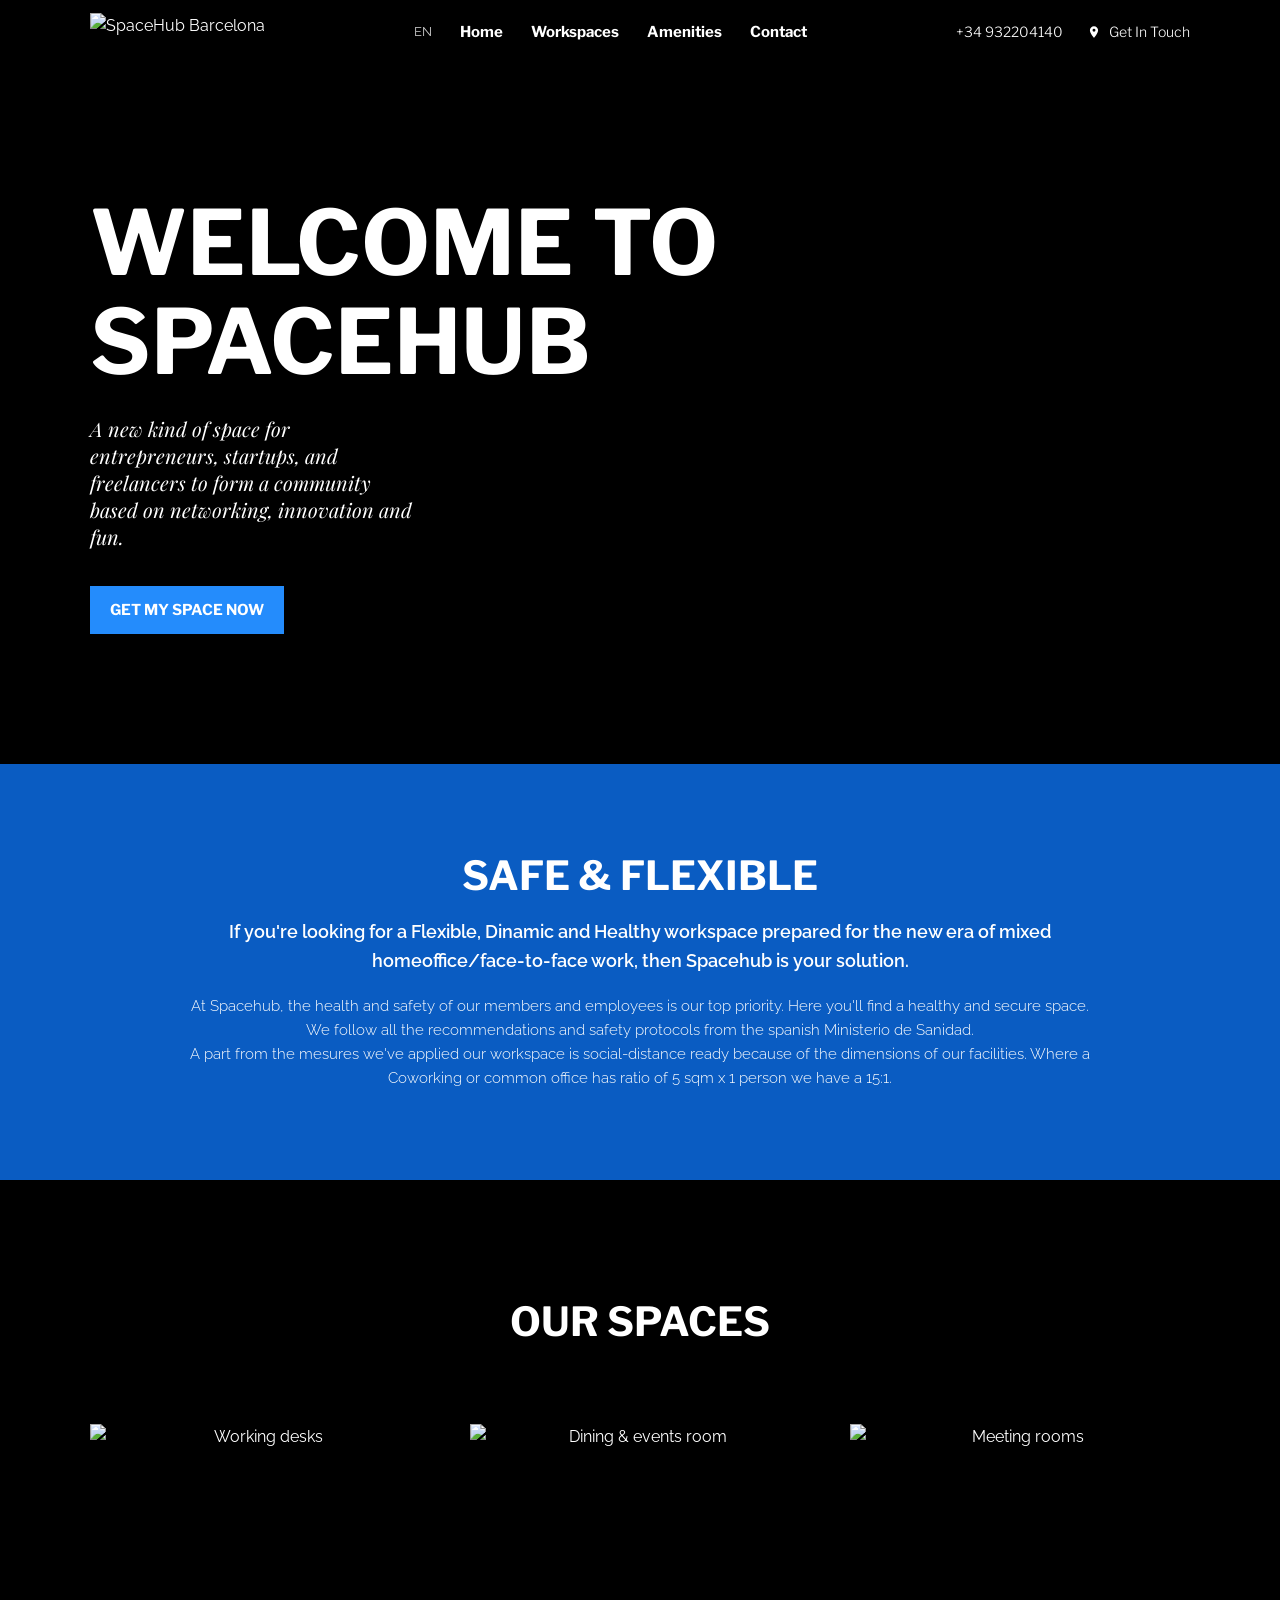
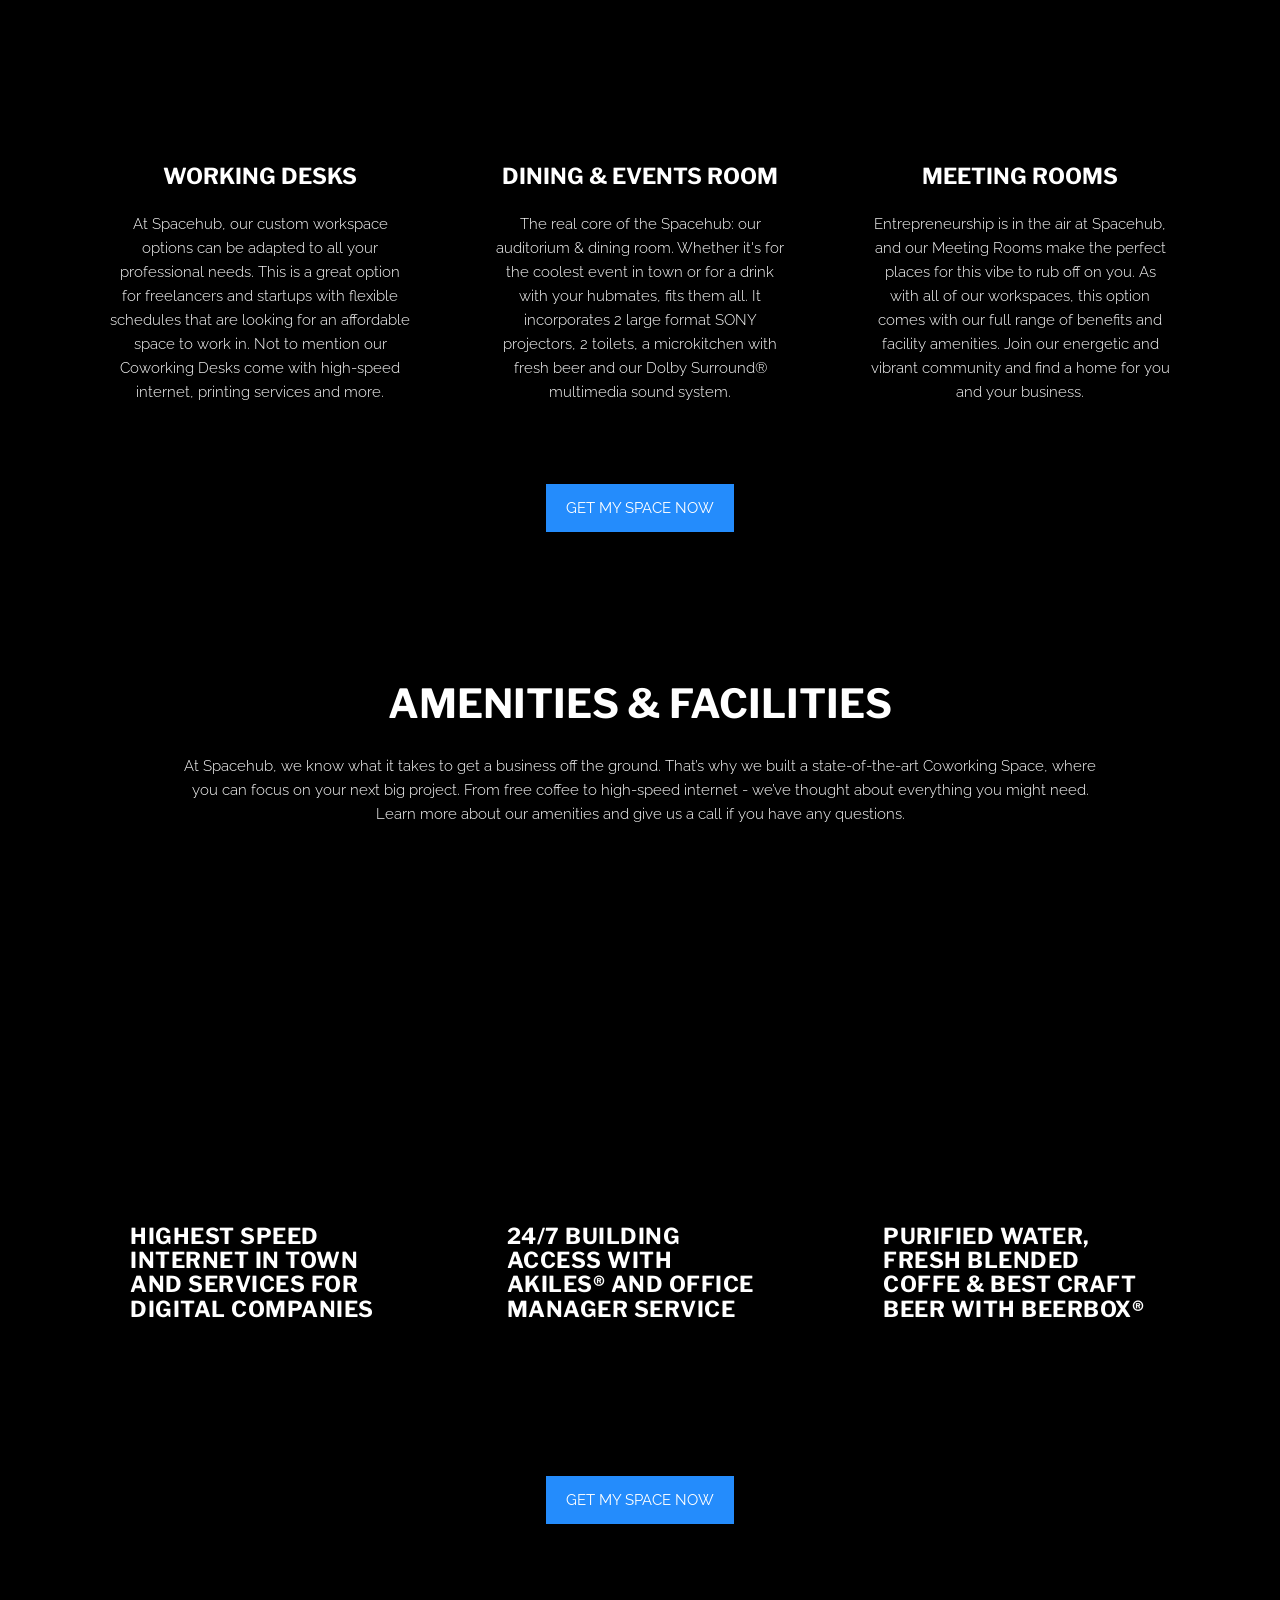
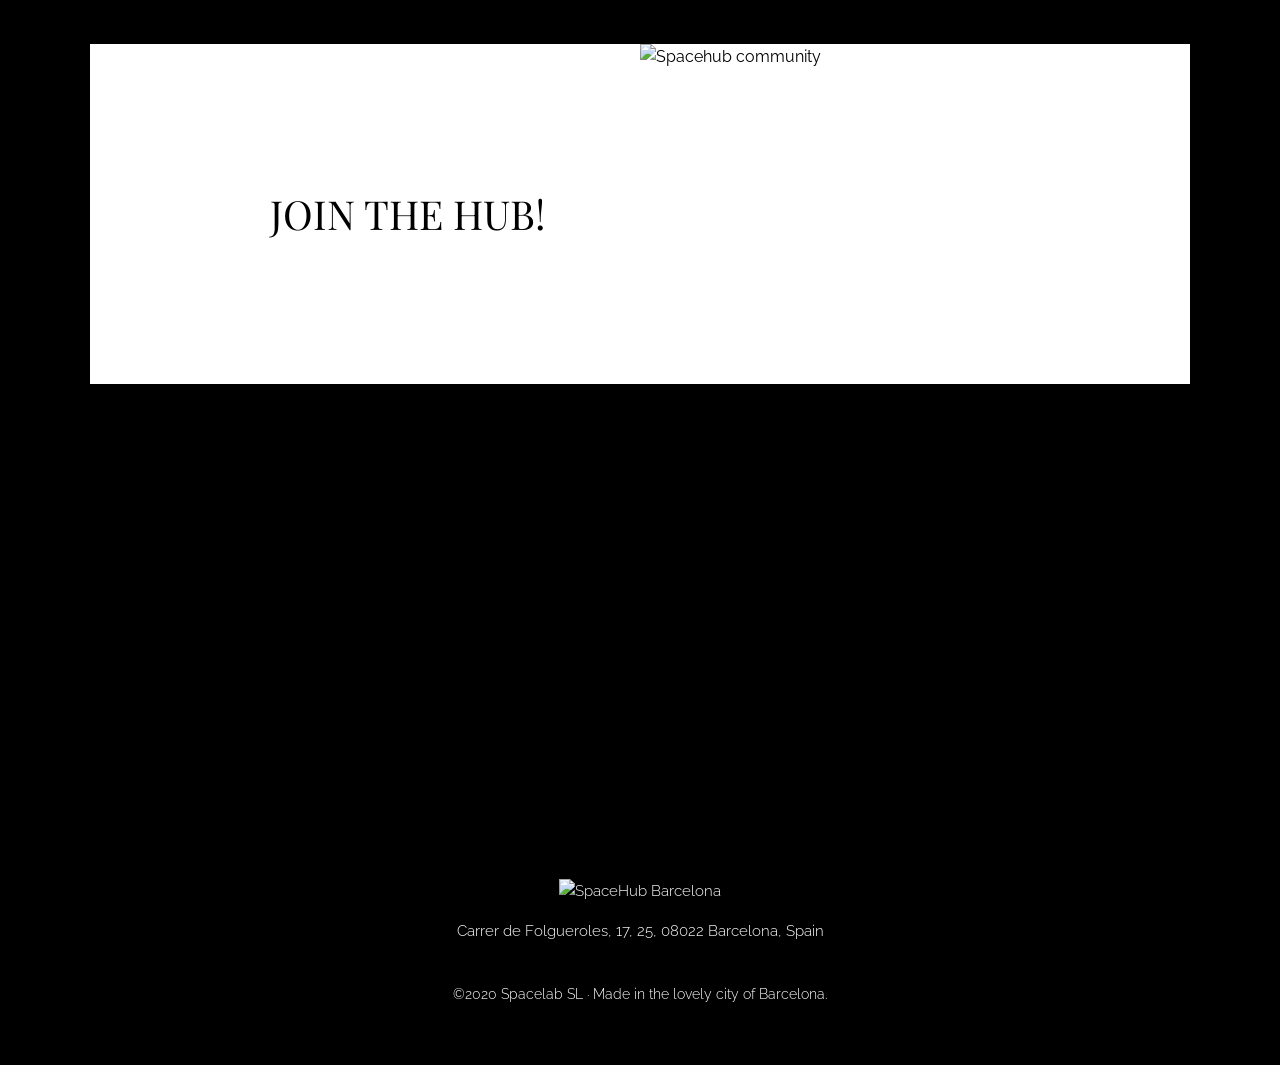
==== index.html @ 6ea94ef1 "Réplica estática de la web de Spacehub Barcelona Co-Authored-By: Claude Opus 5.5 <noreply@anthropic." ====
<!DOCTYPE html>
<html lang="en">
<head>
<meta charset="utf-8">
<meta name="viewport" content="width=device-width, initial-scale=1">
<title>Coworking | Spacehub Barcelona | Sarria - Sant Gervasi</title>
<meta name="description" content="A new kind of space for entrepreneurs, startups, and freelancers to form a community based on networking, innovation and fun.">
<link rel="preconnect" href="https://fonts.googleapis.com">
<link rel="preconnect" href="https://fonts.gstatic.com" crossorigin>
<link href="https://fonts.googleapis.com/css2?family=Libre+Franklin:wght@300;400;700&family=Raleway:wght@300;400;600&family=Playfair+Display&display=swap" rel="stylesheet">
<style>
  :root{--blue:#248cfc;--deep:#0a5cc2;--black:#000;--white:#fff}
  *{box-sizing:border-box;margin:0;padding:0}
  html{scroll-behavior:smooth}
  body{font-family:'Raleway',sans-serif;color:var(--white);background:var(--black);line-height:1.6}
  a{color:inherit;text-decoration:none}
  .wrap{max-width:1180px;margin:0 auto;padding:0 40px}
  h1,h2,h3{font-family:'Libre Franklin',sans-serif;font-weight:700;text-transform:uppercase;line-height:1.1}

  /* Header */
  header{position:sticky;top:0;z-index:50;background:#000;height:64px}
  header .wrap{display:flex;align-items:center;justify-content:space-between;height:100%}
  .logo img{height:38px;display:block}
  nav{display:flex;align-items:center;gap:28px;font-family:'Libre Franklin',sans-serif;font-size:15px;font-weight:700}
  nav a:hover{color:var(--blue)}
  .lang{font-family:'Raleway';font-weight:400;font-size:13px;opacity:.8}
  .contact-top{display:flex;align-items:center;gap:24px;font-family:'Libre Franklin',sans-serif;font-weight:300;font-size:14px}
  .contact-top svg{width:14px;height:14px;fill:#fff}
  .menu-btn{display:none;background:none;border:0;color:#fff;font-size:26px;cursor:pointer}

  /* Hero */
  .hero{position:relative;min-height:700px;display:flex;align-items:center;
    background:url('https://static.wixstatic.com/media/5e66d6_9e5f1ca8f7f94405ae538fa05c7bca74~mv2.jpg/v1/fill/w_2000,h_1290,al_c,q_85/hero.jpg') center/cover no-repeat}
  .hero::before{content:"";position:absolute;inset:0;background:rgba(0,0,0,.15)}
  .hero .wrap{position:relative;width:100%}
  .hero h1{font-size:clamp(48px,7vw,90px);max-width:700px;margin-bottom:24px}
  .hero p{font-family:'Playfair Display',serif;font-style:italic;font-size:20px;max-width:330px;line-height:1.35;margin-bottom:36px}
  .btn{display:inline-block;background:var(--blue);color:#fff;font-family:'Raleway',sans-serif;font-size:15px;
    text-transform:uppercase;padding:12px 20px;transition:background .2s}
  .btn:hover{background:#0f6fd8}
  .hero .btn{font-family:'Libre Franklin',sans-serif;font-weight:700}

  /* Safe & flexible */
  .safe{background:var(--deep);padding:90px 0;text-align:center}
  .safe h2{font-size:40px;margin-bottom:20px}
  .safe .lead{font-weight:600;font-size:18px;max-width:840px;margin:0 auto 18px}
  .safe p{font-weight:300;font-size:15px;max-width:920px;margin:0 auto}

  /* Spaces */
  .spaces{padding:120px 0 80px;text-align:center}
  section h2.title{font-size:40px;margin-bottom:80px}
  .grid3{display:grid;grid-template-columns:repeat(3,1fr);gap:40px}
  .card img{width:100%;height:300px;object-fit:cover;display:block;margin-bottom:40px}
  .card h3{font-size:22px;margin-bottom:24px}
  .card p{font-weight:300;font-size:15px;max-width:300px;margin:0 auto}
  .center{text-align:center;margin-top:80px}

  /* Amenities */
  .amenities{padding:70px 0 80px;text-align:center}
  .amenities h2{font-size:40px;margin-bottom:28px}
  .amenities .intro{font-weight:300;font-size:15px;max-width:920px;margin:0 auto 70px}
  .tiles{display:grid;grid-template-columns:repeat(3,1fr);gap:30px}
  .tile{position:relative;height:500px;background-size:cover;background-position:center;display:flex;align-items:flex-end;padding:0 40px 75px;text-align:left}
  .tile::before{content:"";position:absolute;inset:0;background:rgba(0,0,0,.25)}
  .tile h3{position:relative;font-size:22px;letter-spacing:.5px}

  /* Join */
  .join{padding:40px 0 40px}
  .join-box{display:grid;grid-template-columns:1fr 1fr;background:#fff;color:#000}
  .join-box .txt{display:flex;align-items:center;padding:60px 60px 60px 180px}
  .join-box h2{font-family:'Playfair Display',serif;font-weight:400;font-size:40px}
  .join-box img{width:100%;height:340px;object-fit:cover;display:block}
  .map{height:425px;border:0;width:100%;display:block}

  /* Footer */
  footer{padding:30px 0 60px;text-align:center;font-weight:300;font-size:15px}
  footer img{height:53px;margin-bottom:16px}
  footer .copy{margin-top:40px;font-size:14px}

  @media (max-width:900px){
    .wrap{padding:0 20px}
    nav,.contact-top{display:none}
    .menu-btn{display:block}
    header.open nav{display:flex;flex-direction:column;position:absolute;top:64px;left:0;right:0;background:#000;padding:24px;gap:18px}
    .grid3,.tiles{grid-template-columns:1fr}
    .tile{height:380px}
    .join-box{grid-template-columns:1fr}
    .join-box .txt{padding:50px 30px}
    .hero{min-height:560px}
  }
</style>
</head>
<body>

<header id="top">
  <div class="wrap">
    <a href="#top" class="logo"><img src="https://static.wixstatic.com/media/5e66d6_f48f99903a384c449490dd30f2d2d5b4~mv2.png" alt="SpaceHub Barcelona"></a>
    <nav>
      <span class="lang">EN</span>
      <a href="#top">Home</a>
      <a href="#workspaces">Workspaces</a>
      <a href="#amenities">Amenities</a>
      <a href="#contact">Contact</a>
    </nav>
    <div class="contact-top">
      <a href="tel:+34932204140">+34 932204140</a>
      <a href="#contact" style="display:flex;align-items:center;gap:8px">
        <svg viewBox="0 0 24 24"><path d="M12 2C8.1 2 5 5.1 5 9c0 5.2 7 13 7 13s7-7.8 7-13c0-3.9-3.1-7-7-7zm0 9.5A2.5 2.5 0 1 1 12 6.5a2.5 2.5 0 0 1 0 5z"/></svg>
        Get In Touch</a>
    </div>
    <button class="menu-btn" aria-label="Menu" onclick="this.closest('header').classList.toggle('open')">☰</button>
  </div>
</header>

<section class="hero">
  <div class="wrap">
    <h1>Welcome to Spacehub</h1>
    <p>A new kind of space for entrepreneurs, startups, and freelancers to form a community based on networking, innovation and fun.</p>
    <a href="#contact" class="btn">Get my space now</a>
  </div>
</section>

<section class="safe">
  <div class="wrap">
    <h2>Safe &amp; Flexible</h2>
    <p class="lead">If you're looking for a Flexible, Dinamic and Healthy workspace prepared for the new era of mixed homeoffice/face-to-face work, then Spacehub is your solution.</p>
    <p>At Spacehub, the health and safety of our members and employees is our top priority. Here you'll find a healthy and secure space. We follow all the recommendations and safety protocols from the spanish Ministerio de Sanidad.<br>
    A part from the mesures we've applied our workspace is social-distance ready because of the dimensions of our facilities. Where a Coworking or common office has ratio of 5 sqm x 1 person we have a 15:1.</p>
  </div>
</section>

<section class="spaces" id="workspaces">
  <div class="wrap">
    <h2 class="title">Our Spaces</h2>
    <div class="grid3">
      <div class="card">
        <img src="https://static.wixstatic.com/media/5e66d6_10d742c07e3d455593975238a9d6af29~mv2_d_3000_1968_s_2.jpg/v1/fill/w_800,h_600,al_c,q_85/desks.jpg" alt="Working desks">
        <h3>Working Desks</h3>
        <p>At Spacehub, our custom workspace options can be adapted to all your professional needs. This is a great option for freelancers and startups with flexible schedules that are looking for an affordable space to work in. Not to mention our Coworking Desks come with high-speed internet, printing services and more.</p>
      </div>
      <div class="card">
        <img src="https://static.wixstatic.com/media/5e66d6_80dcfcafa7e34996b57dbda3830e3afb~mv2_d_2807_1790_s_2.jpg/v1/fill/w_800,h_600,al_c,q_85/dining.jpg" alt="Dining & events room">
        <h3>Dining &amp; Events Room</h3>
        <p>The real core of the Spacehub: our auditorium &amp; dining room. Whether it's for the coolest event in town or for a drink with your hubmates, fits them all. It incorporates 2 large format SONY projectors, 2 toilets, a microkitchen with fresh beer and our Dolby Surround® multimedia sound system.</p>
      </div>
      <div class="card">
        <img src="https://static.wixstatic.com/media/5e66d6_b526439ab24842328531c8693cdf7436~mv2_d_3000_1929_s_2.jpg/v1/fill/w_800,h_600,al_c,q_85/meeting.jpg" alt="Meeting rooms">
        <h3>Meeting Rooms</h3>
        <p>Entrepreneurship is in the air at Spacehub, and our Meeting Rooms make the perfect places for this vibe to rub off on you. As with all of our workspaces, this option comes with our full range of benefits and facility amenities. Join our energetic and vibrant community and find a home for you and your business.</p>
      </div>
    </div>
    <div class="center"><a href="#contact" class="btn">Get my space now</a></div>
  </div>
</section>

<section class="amenities" id="amenities">
  <div class="wrap">
    <h2>Amenities &amp; Facilities</h2>
    <p class="intro">At Spacehub, we know what it takes to get a business off the ground. That’s why we built a state-of-the-art Coworking Space, where you can focus on your next big project. From free coffee to high-speed internet - we’ve thought about everything you might need. Learn more about our amenities and give us a call if you have any questions.</p>
    <div class="tiles">
      <div class="tile" style="background-image:url('https://static.wixstatic.com/media/nsplsh_6e70785857675133335a51~mv2_d_4076_2712_s_4_2.jpg/v1/fill/w_800,h_1000,al_c,q_85/internet.jpg')"><h3>Highest speed internet in town and services for digital companies</h3></div>
      <div class="tile" style="background-image:url('https://static.wixstatic.com/media/5e66d6_186779c611b74ef4b12f871b95a239d5~mv2_d_2873_1860_s_2.jpg/v1/fill/w_800,h_1000,al_c,q_85/access.jpg')"><h3>24/7 building access with Akiles® and office manager service</h3></div>
      <div class="tile" style="background-image:url('https://static.wixstatic.com/media/5e66d6_6db674d5a74041ac9592a3da9109857d~mv2_d_1672_1928_s_2.jpg/v1/fill/w_800,h_1000,al_c,q_85/beer.jpg')"><h3>Purified water, fresh blended coffe &amp; best craft beer with Beerbox®</h3></div>
    </div>
    <div class="center"><a href="#contact" class="btn">Get my space now</a></div>
  </div>
</section>

<section class="join" id="contact">
  <div class="wrap">
    <div class="join-box">
      <div class="txt"><h2>JOIN THE HUB!</h2></div>
      <img src="https://static.wixstatic.com/media/5e66d6_d220c4bca1224ef88c8fc2ddc88f1aea~mv2_d_3000_2000_s_2.jpg/v1/fill/w_1300,h_700,al_c,q_85/team.jpg" alt="Spacehub community">
    </div>
    <iframe class="map" loading="lazy" title="Spacehub location"
      src="https://maps.google.com/maps?q=Carrer%20de%20Folgueroles%2017%2C%2008022%20Barcelona&z=16&output=embed"></iframe>
  </div>
</section>

<footer>
  <div class="wrap">
    <img src="https://static.wixstatic.com/media/5e66d6_f48f99903a384c449490dd30f2d2d5b4~mv2.png" alt="SpaceHub Barcelona">
    <p>Carrer de Folgueroles, 17, 25, 08022 Barcelona, Spain</p>
    <p class="copy">©2020 Spacelab SL · Made in the lovely city of Barcelona.</p>
  </div>
</footer>

</body>
</html>
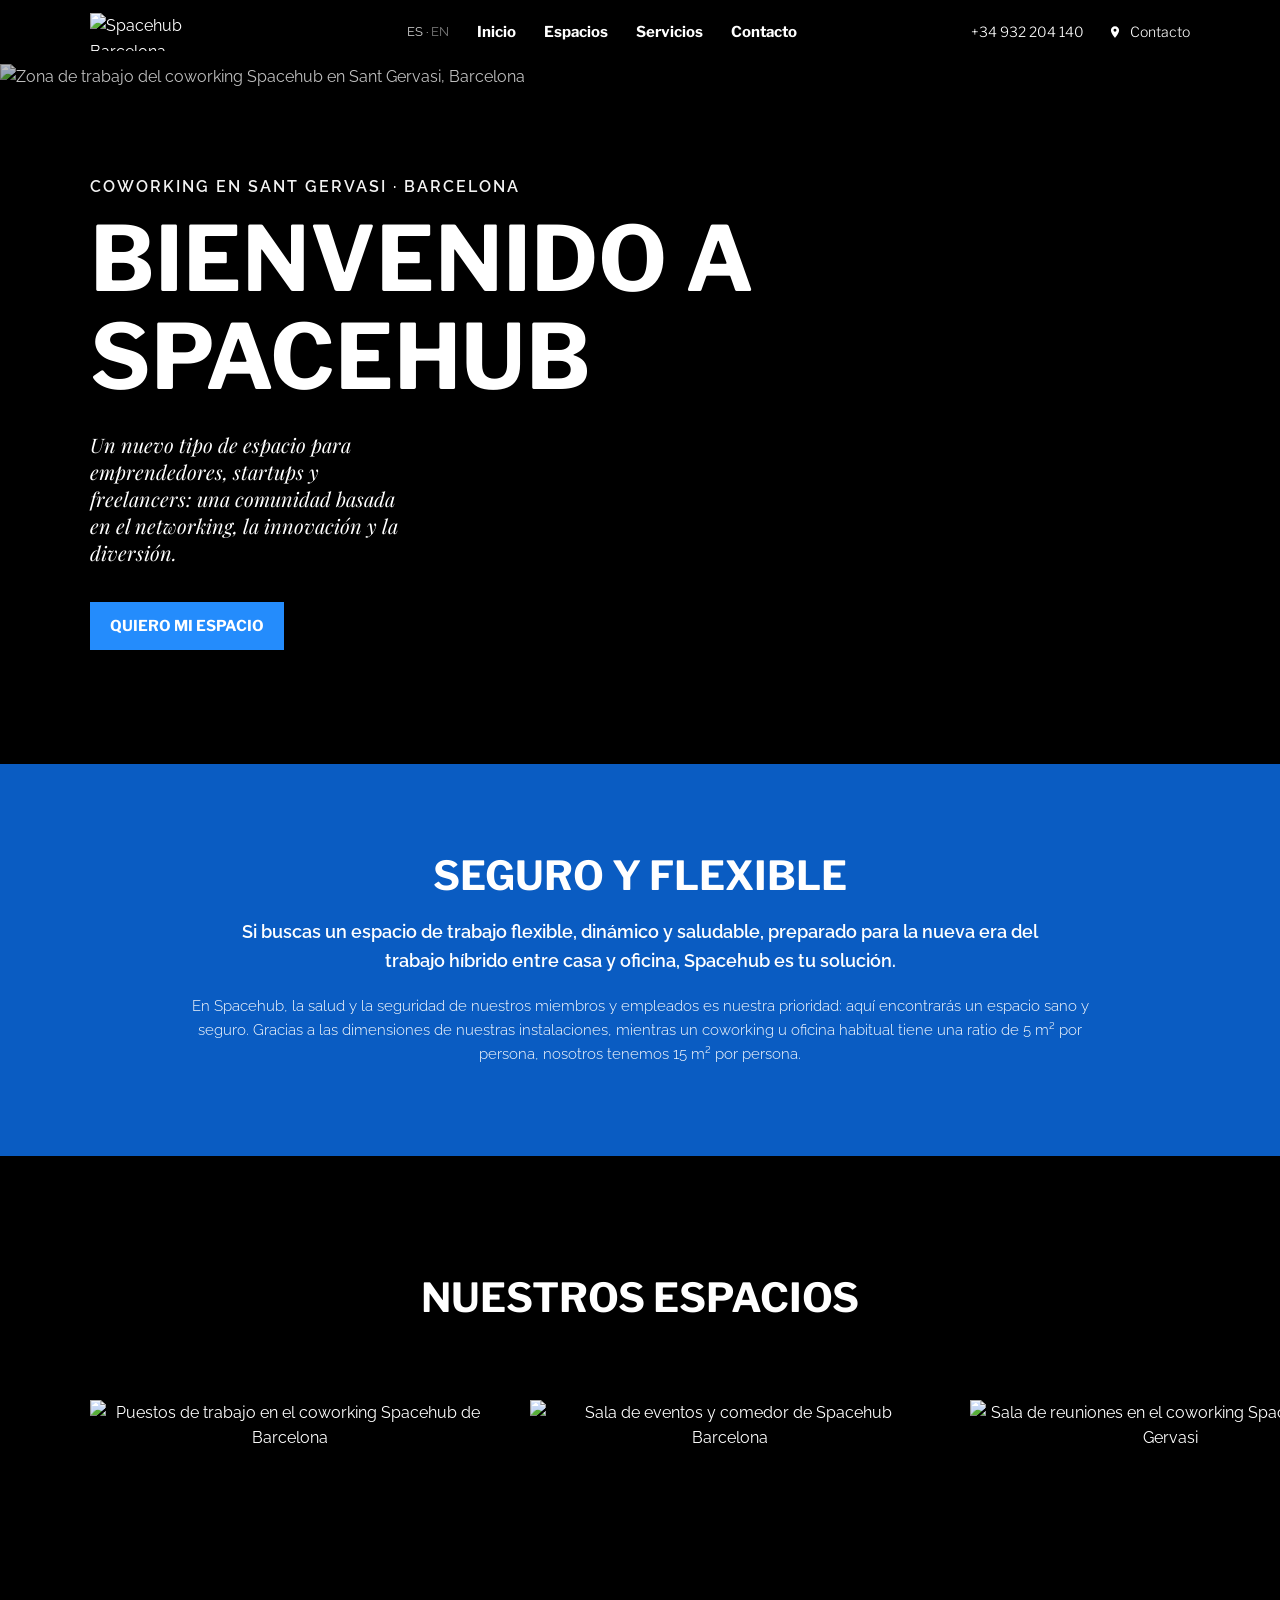
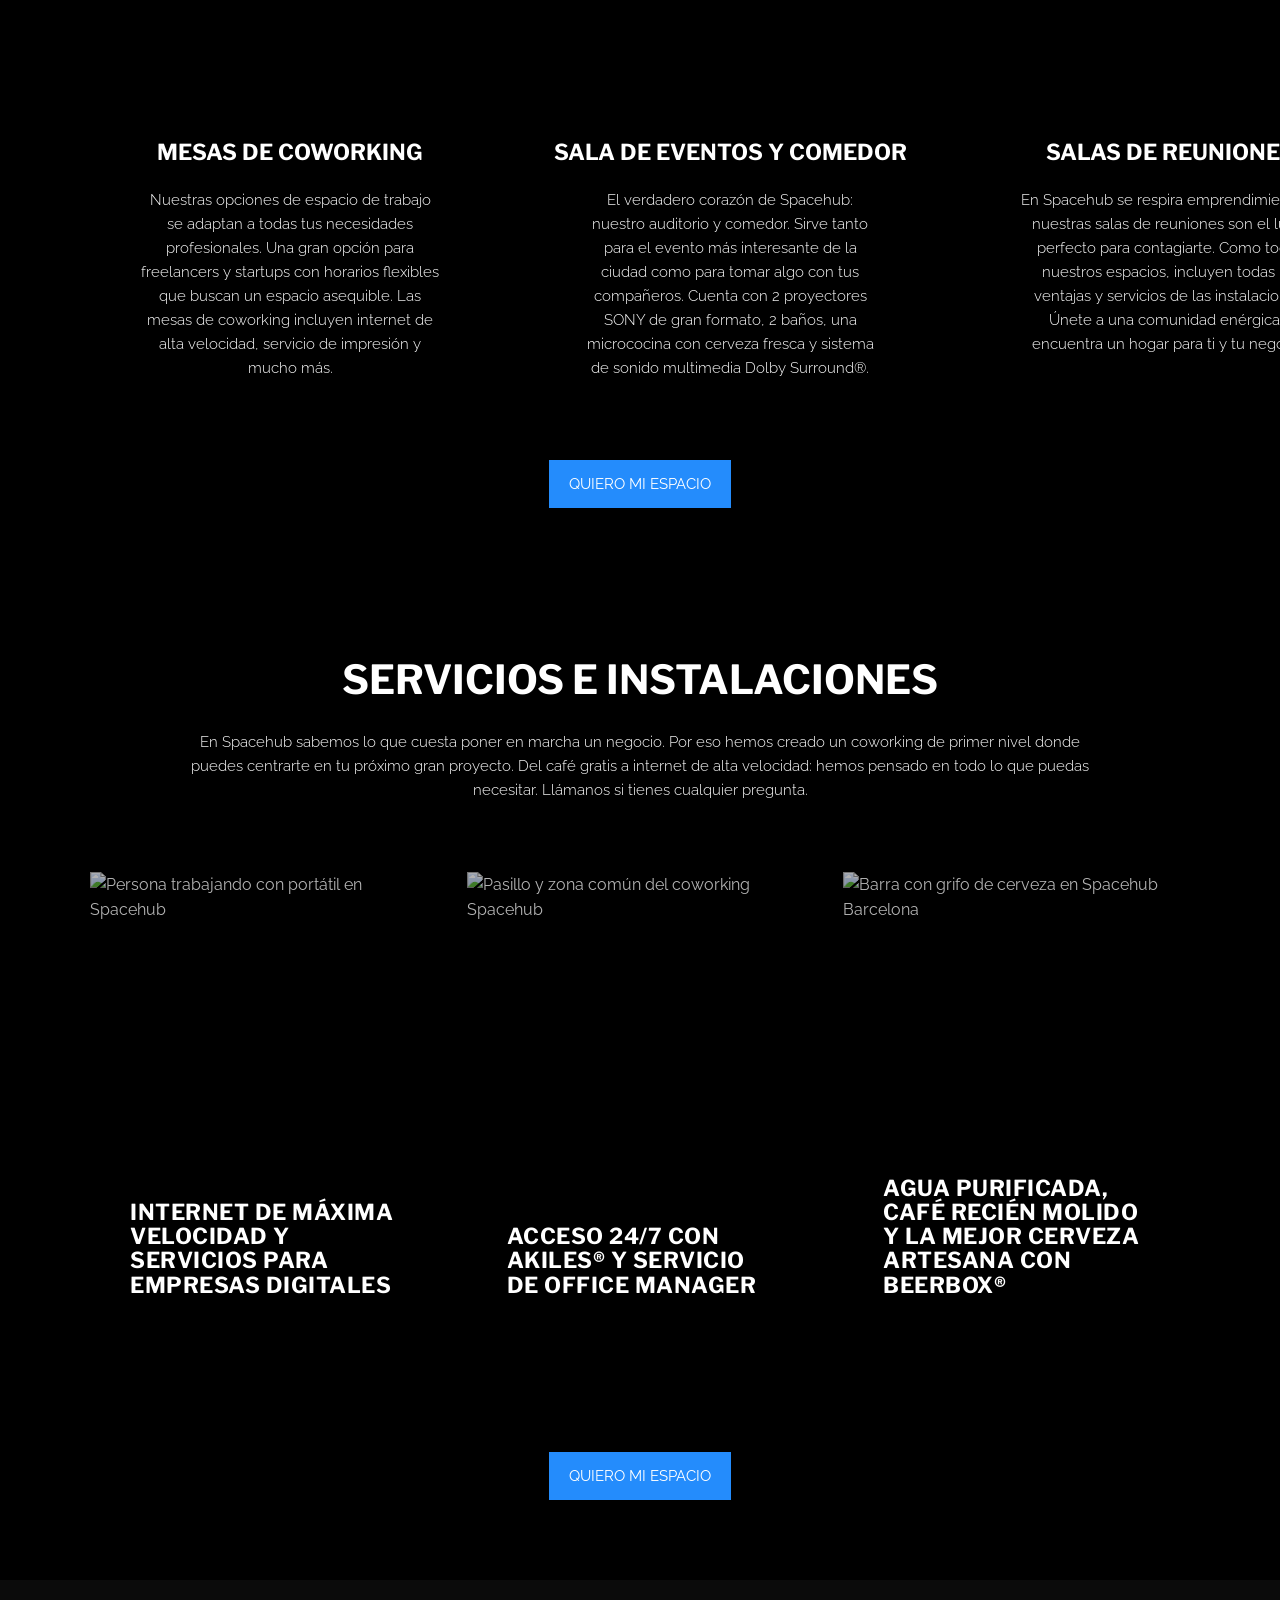
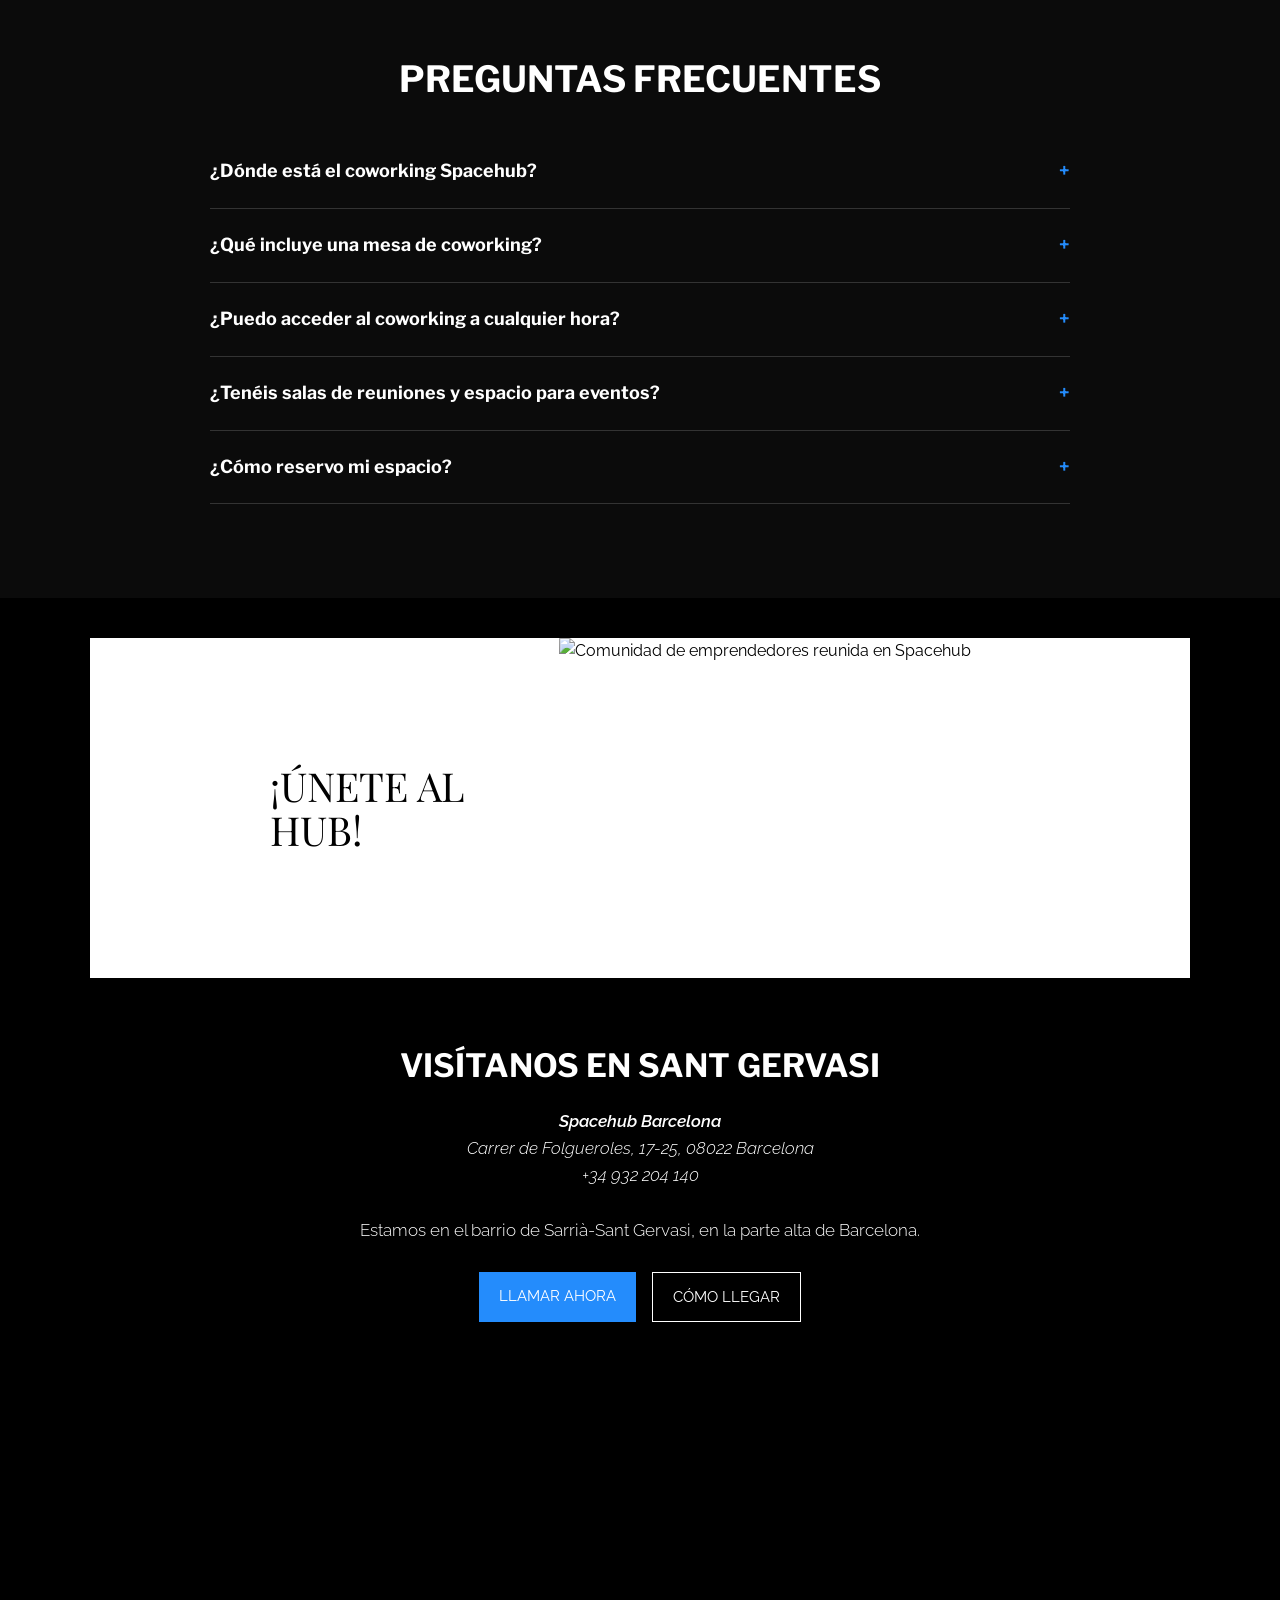
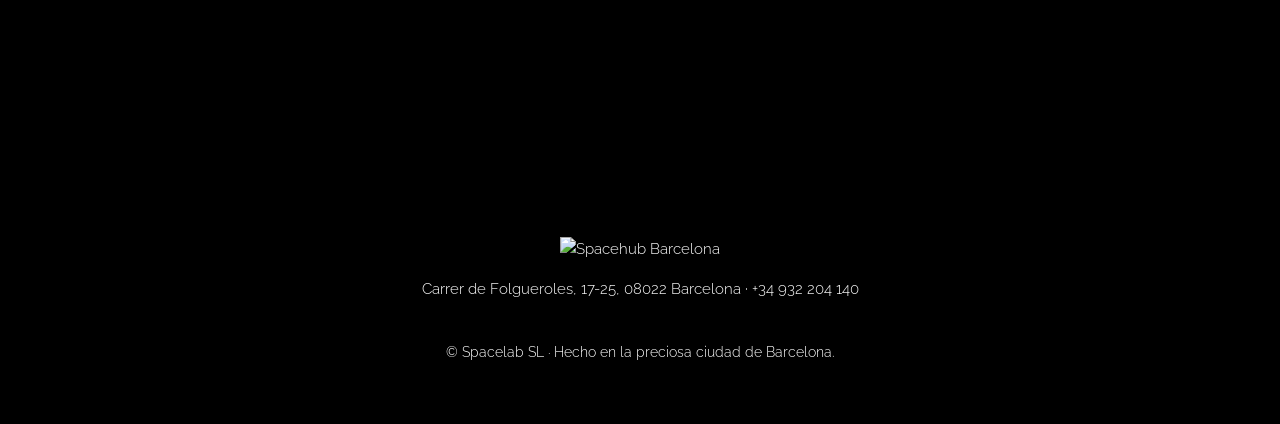
==== commit cf550d4f: "SEO: versión en español principal, inglés en /en/, datos estructurados, sitemap y robots - Títulos y" ====
--- a/index.html
+++ b/index.html
@@ -1,189 +1,164 @@
 <!DOCTYPE html>
-<html lang="en">
+<html lang="es">
 <head>
 <meta charset="utf-8">
 <meta name="viewport" content="width=device-width, initial-scale=1">
-<title>Coworking | Spacehub Barcelona | Sarria - Sant Gervasi</title>
-<meta name="description" content="A new kind of space for entrepreneurs, startups, and freelancers to form a community based on networking, innovation and fun.">
+<title>Coworking en Barcelona, Sant Gervasi | Spacehub</title>
+<meta name="description" content="Coworking en Sant Gervasi, Barcelona: mesas flexibles, salas de reuniones y sala de eventos. Acceso 24/7, internet de alta velocidad y café incluido.">
+<meta name="robots" content="index, follow, max-image-preview:large">
+<link rel="canonical" href="https://spacehub.barcelona/">
+<link rel="alternate" hreflang="es" href="https://spacehub.barcelona/">
+<link rel="alternate" hreflang="en" href="https://spacehub.barcelona/en/">
+<link rel="alternate" hreflang="x-default" href="https://spacehub.barcelona/">
+<meta name="theme-color" content="#000000">
+<meta name="geo.region" content="ES-CT">
+<meta name="geo.placename" content="Barcelona">
+<meta property="og:type" content="website">
+<meta property="og:site_name" content="Spacehub Barcelona">
+<meta property="og:locale" content="es_ES">
+<meta property="og:title" content="Spacehub — Coworking en Sant Gervasi, Barcelona">
+<meta property="og:description" content="Coworking en Sant Gervasi, Barcelona: mesas flexibles, salas de reuniones y sala de eventos. Acceso 24/7, internet de alta velocidad y café incluido.">
+<meta property="og:url" content="https://spacehub.barcelona/">
+<meta property="og:image" content="https://static.wixstatic.com/media/5e66d6_9e5f1ca8f7f94405ae538fa05c7bca74~mv2.jpg/v1/fill/w_1200,h_630,al_c,q_85/coworking-spacehub-barcelona-og.jpg">
+<meta property="og:image:width" content="1200">
+<meta property="og:image:height" content="630">
+<meta name="twitter:card" content="summary_large_image">
+<meta name="twitter:title" content="Spacehub — Coworking en Sant Gervasi, Barcelona">
+<meta name="twitter:description" content="Coworking en Sant Gervasi, Barcelona: mesas flexibles, salas de reuniones y sala de eventos. Acceso 24/7, internet de alta velocidad y café incluido.">
+<meta name="twitter:image" content="https://static.wixstatic.com/media/5e66d6_9e5f1ca8f7f94405ae538fa05c7bca74~mv2.jpg/v1/fill/w_1200,h_630,al_c,q_85/coworking-spacehub-barcelona-og.jpg">
+<link rel="icon" href="/favicon.svg" type="image/svg+xml">
+<link rel="apple-touch-icon" href="https://static.wixstatic.com/media/5e66d6_f48f99903a384c449490dd30f2d2d5b4~mv2.png">
+<link rel="preconnect" href="https://static.wixstatic.com">
+<link rel="preload" as="image" href="https://static.wixstatic.com/media/5e66d6_9e5f1ca8f7f94405ae538fa05c7bca74~mv2.jpg/v1/fill/w_1920,h_1238,al_c,q_80/coworking-spacehub-barcelona.jpg" fetchpriority="high">
 <link rel="preconnect" href="https://fonts.googleapis.com">
 <link rel="preconnect" href="https://fonts.gstatic.com" crossorigin>
-<link href="https://fonts.googleapis.com/css2?family=Libre+Franklin:wght@300;400;700&family=Raleway:wght@300;400;600&family=Playfair+Display&display=swap" rel="stylesheet">
-<style>
-  :root{--blue:#248cfc;--deep:#0a5cc2;--black:#000;--white:#fff}
-  *{box-sizing:border-box;margin:0;padding:0}
-  html{scroll-behavior:smooth}
-  body{font-family:'Raleway',sans-serif;color:var(--white);background:var(--black);line-height:1.6}
-  a{color:inherit;text-decoration:none}
-  .wrap{max-width:1180px;margin:0 auto;padding:0 40px}
-  h1,h2,h3{font-family:'Libre Franklin',sans-serif;font-weight:700;text-transform:uppercase;line-height:1.1}
-
-  /* Header */
-  header{position:sticky;top:0;z-index:50;background:#000;height:64px}
-  header .wrap{display:flex;align-items:center;justify-content:space-between;height:100%}
-  .logo img{height:38px;display:block}
-  nav{display:flex;align-items:center;gap:28px;font-family:'Libre Franklin',sans-serif;font-size:15px;font-weight:700}
-  nav a:hover{color:var(--blue)}
-  .lang{font-family:'Raleway';font-weight:400;font-size:13px;opacity:.8}
-  .contact-top{display:flex;align-items:center;gap:24px;font-family:'Libre Franklin',sans-serif;font-weight:300;font-size:14px}
-  .contact-top svg{width:14px;height:14px;fill:#fff}
-  .menu-btn{display:none;background:none;border:0;color:#fff;font-size:26px;cursor:pointer}
-
-  /* Hero */
-  .hero{position:relative;min-height:700px;display:flex;align-items:center;
-    background:url('https://static.wixstatic.com/media/5e66d6_9e5f1ca8f7f94405ae538fa05c7bca74~mv2.jpg/v1/fill/w_2000,h_1290,al_c,q_85/hero.jpg') center/cover no-repeat}
-  .hero::before{content:"";position:absolute;inset:0;background:rgba(0,0,0,.15)}
-  .hero .wrap{position:relative;width:100%}
-  .hero h1{font-size:clamp(48px,7vw,90px);max-width:700px;margin-bottom:24px}
-  .hero p{font-family:'Playfair Display',serif;font-style:italic;font-size:20px;max-width:330px;line-height:1.35;margin-bottom:36px}
-  .btn{display:inline-block;background:var(--blue);color:#fff;font-family:'Raleway',sans-serif;font-size:15px;
-    text-transform:uppercase;padding:12px 20px;transition:background .2s}
-  .btn:hover{background:#0f6fd8}
-  .hero .btn{font-family:'Libre Franklin',sans-serif;font-weight:700}
-
-  /* Safe & flexible */
-  .safe{background:var(--deep);padding:90px 0;text-align:center}
-  .safe h2{font-size:40px;margin-bottom:20px}
-  .safe .lead{font-weight:600;font-size:18px;max-width:840px;margin:0 auto 18px}
-  .safe p{font-weight:300;font-size:15px;max-width:920px;margin:0 auto}
-
-  /* Spaces */
-  .spaces{padding:120px 0 80px;text-align:center}
-  section h2.title{font-size:40px;margin-bottom:80px}
-  .grid3{display:grid;grid-template-columns:repeat(3,1fr);gap:40px}
-  .card img{width:100%;height:300px;object-fit:cover;display:block;margin-bottom:40px}
-  .card h3{font-size:22px;margin-bottom:24px}
-  .card p{font-weight:300;font-size:15px;max-width:300px;margin:0 auto}
-  .center{text-align:center;margin-top:80px}
-
-  /* Amenities */
-  .amenities{padding:70px 0 80px;text-align:center}
-  .amenities h2{font-size:40px;margin-bottom:28px}
-  .amenities .intro{font-weight:300;font-size:15px;max-width:920px;margin:0 auto 70px}
-  .tiles{display:grid;grid-template-columns:repeat(3,1fr);gap:30px}
-  .tile{position:relative;height:500px;background-size:cover;background-position:center;display:flex;align-items:flex-end;padding:0 40px 75px;text-align:left}
-  .tile::before{content:"";position:absolute;inset:0;background:rgba(0,0,0,.25)}
-  .tile h3{position:relative;font-size:22px;letter-spacing:.5px}
-
-  /* Join */
-  .join{padding:40px 0 40px}
-  .join-box{display:grid;grid-template-columns:1fr 1fr;background:#fff;color:#000}
-  .join-box .txt{display:flex;align-items:center;padding:60px 60px 60px 180px}
-  .join-box h2{font-family:'Playfair Display',serif;font-weight:400;font-size:40px}
-  .join-box img{width:100%;height:340px;object-fit:cover;display:block}
-  .map{height:425px;border:0;width:100%;display:block}
-
-  /* Footer */
-  footer{padding:30px 0 60px;text-align:center;font-weight:300;font-size:15px}
-  footer img{height:53px;margin-bottom:16px}
-  footer .copy{margin-top:40px;font-size:14px}
-
-  @media (max-width:900px){
-    .wrap{padding:0 20px}
-    nav,.contact-top{display:none}
-    .menu-btn{display:block}
-    header.open nav{display:flex;flex-direction:column;position:absolute;top:64px;left:0;right:0;background:#000;padding:24px;gap:18px}
-    .grid3,.tiles{grid-template-columns:1fr}
-    .tile{height:380px}
-    .join-box{grid-template-columns:1fr}
-    .join-box .txt{padding:50px 30px}
-    .hero{min-height:560px}
-  }
-</style>
+<link href="https://fonts.googleapis.com/css2?family=Libre+Franklin:wght@300;700&family=Raleway:wght@300;400;600&family=Playfair+Display&display=swap" rel="stylesheet">
+<link rel="stylesheet" href="styles.css">
+<script type="application/ld+json">{"@context": "https://schema.org", "@type": "LocalBusiness", "additionalType": "https://en.wikipedia.org/wiki/Coworking", "@id": "https://spacehub.barcelona/#business", "name": "Spacehub Barcelona", "alternateName": "Spacehub Coworking", "description": "Coworking en Sant Gervasi, Barcelona: mesas flexibles, salas de reuniones y sala de eventos. Acceso 24/7, internet de alta velocidad y café incluido.", "url": "https://spacehub.barcelona/", "telephone": "+34932204140", "image": ["https://static.wixstatic.com/media/5e66d6_9e5f1ca8f7f94405ae538fa05c7bca74~mv2.jpg/v1/fill/w_1200,h_630,al_c,q_85/coworking-spacehub-barcelona-og.jpg", "https://static.wixstatic.com/media/5e66d6_9e5f1ca8f7f94405ae538fa05c7bca74~mv2.jpg/v1/fill/w_1920,h_1238,al_c,q_80/coworking-spacehub-barcelona.jpg"], "logo": "https://static.wixstatic.com/media/5e66d6_f48f99903a384c449490dd30f2d2d5b4~mv2.png", "address": {"@type": "PostalAddress", "streetAddress": "Carrer de Folgueroles, 17-25", "postalCode": "08022", "addressLocality": "Barcelona", "addressRegion": "Catalunya", "addressCountry": "ES"}, "areaServed": ["Sarrià-Sant Gervasi", "Barcelona"], "openingHoursSpecification": {"@type": "OpeningHoursSpecification", "dayOfWeek": ["Monday", "Tuesday", "Wednesday", "Thursday", "Friday", "Saturday", "Sunday"], "opens": "00:00", "closes": "23:59"}, "amenityFeature": [{"@type": "LocationFeatureSpecification", "name": "Internet de máxima velocidad y servicios para empresas digitales", "value": true}, {"@type": "LocationFeatureSpecification", "name": "Acceso 24/7 con Akiles® y servicio de office manager", "value": true}, {"@type": "LocationFeatureSpecification", "name": "Agua purificada, café recién molido y la mejor cerveza artesana con Beerbox®", "value": true}], "hasMap": "https://www.google.com/maps/search/?api=1&query=Carrer+de+Folgueroles+17,+08022+Barcelona", "parentOrganization": {"@type": "Organization", "name": "Spacelab SL"}}</script>
+<script type="application/ld+json">{"@context": "https://schema.org", "@type": "FAQPage", "mainEntity": [{"@type": "Question", "name": "¿Dónde está el coworking Spacehub?", "acceptedAnswer": {"@type": "Answer", "text": "En Carrer de Folgueroles, 17-25, 08022 Barcelona, en el distrito de Sarrià-Sant Gervasi."}}, {"@type": "Question", "name": "¿Qué incluye una mesa de coworking?", "acceptedAnswer": {"@type": "Answer", "text": "Internet de alta velocidad, servicio de impresión, acceso a las zonas comunes, café, agua purificada y cerveza artesana."}}, {"@type": "Question", "name": "¿Puedo acceder al coworking a cualquier hora?", "acceptedAnswer": {"@type": "Answer", "text": "Sí. El edificio tiene acceso 24/7 mediante el sistema Akiles® y contamos con servicio de office manager."}}, {"@type": "Question", "name": "¿Tenéis salas de reuniones y espacio para eventos?", "acceptedAnswer": {"@type": "Answer", "text": "Sí. Tenemos salas de reuniones y una sala de eventos y comedor con 2 proyectores SONY de gran formato y sonido Dolby Surround®."}}, {"@type": "Question", "name": "¿Cómo reservo mi espacio?", "acceptedAnswer": {"@type": "Answer", "text": "Llámanos al +34 932 204 140 y te enseñamos el espacio y las opciones disponibles."}}]}</script>
+<script type="application/ld+json">{"@context": "https://schema.org", "@type": "WebSite", "name": "Spacehub Barcelona", "url": "https://spacehub.barcelona/", "inLanguage": "es"}</script>
 </head>
 <body>
-
+<a class="skip" href="#main">Saltar al contenido</a>
 <header id="top">
   <div class="wrap">
-    <a href="#top" class="logo"><img src="https://static.wixstatic.com/media/5e66d6_f48f99903a384c449490dd30f2d2d5b4~mv2.png" alt="SpaceHub Barcelona"></a>
-    <nav>
-      <span class="lang">EN</span>
-      <a href="#top">Home</a>
-      <a href="#workspaces">Workspaces</a>
-      <a href="#amenities">Amenities</a>
-      <a href="#contact">Contact</a>
+    <a href="/" class="logo"><img src="https://static.wixstatic.com/media/5e66d6_f48f99903a384c449490dd30f2d2d5b4~mv2.png" width="143" height="38" alt="Spacehub Barcelona — coworking"></a>
+    <nav aria-label="Menú">
+      <span class="lang"><a href="/" hreflang="es" lang="es" class="on" aria-current="true">ES</a> · <a href="/en/" hreflang="en" lang="en" >EN</a></span>
+      <a href="#top">Inicio</a>
+      <a href="#espacios">Espacios</a>
+      <a href="#servicios">Servicios</a>
+      <a href="#contacto">Contacto</a>
     </nav>
     <div class="contact-top">
-      <a href="tel:+34932204140">+34 932204140</a>
-      <a href="#contact" style="display:flex;align-items:center;gap:8px">
-        <svg viewBox="0 0 24 24"><path d="M12 2C8.1 2 5 5.1 5 9c0 5.2 7 13 7 13s7-7.8 7-13c0-3.9-3.1-7-7-7zm0 9.5A2.5 2.5 0 1 1 12 6.5a2.5 2.5 0 0 1 0 5z"/></svg>
-        Get In Touch</a>
+      <a href="tel:+34932204140">+34 932 204 140</a>
+      <a href="#contacto" style="display:flex;align-items:center;gap:8px">
+        <svg viewBox="0 0 24 24" aria-hidden="true"><path d="M12 2C8.1 2 5 5.1 5 9c0 5.2 7 13 7 13s7-7.8 7-13c0-3.9-3.1-7-7-7zm0 9.5A2.5 2.5 0 1 1 12 6.5a2.5 2.5 0 0 1 0 5z"/></svg>
+        Contacto</a>
     </div>
-    <button class="menu-btn" aria-label="Menu" onclick="this.closest('header').classList.toggle('open')">☰</button>
+    <button class="menu-btn" aria-label="Menú" onclick="this.closest('header').classList.toggle('open')">☰</button>
   </div>
 </header>
 
+<main id="main">
 <section class="hero">
+  <img class="hero-img" src="https://static.wixstatic.com/media/5e66d6_9e5f1ca8f7f94405ae538fa05c7bca74~mv2.jpg/v1/fill/w_1920,h_1238,al_c,q_80/coworking-spacehub-barcelona.jpg" width="1920" height="1238" fetchpriority="high" alt="Zona de trabajo del coworking Spacehub en Sant Gervasi, Barcelona">
   <div class="wrap">
-    <h1>Welcome to Spacehub</h1>
-    <p>A new kind of space for entrepreneurs, startups, and freelancers to form a community based on networking, innovation and fun.</p>
-    <a href="#contact" class="btn">Get my space now</a>
+    <h1><span class="eyebrow">Coworking en Sant Gervasi · Barcelona</span>Bienvenido a Spacehub</h1>
+    <p>Un nuevo tipo de espacio para emprendedores, startups y freelancers: una comunidad basada en el networking, la innovación y la diversión.</p>
+    <a href="#contacto" class="btn">Quiero mi espacio</a>
   </div>
 </section>
 
 <section class="safe">
   <div class="wrap">
-    <h2>Safe &amp; Flexible</h2>
-    <p class="lead">If you're looking for a Flexible, Dinamic and Healthy workspace prepared for the new era of mixed homeoffice/face-to-face work, then Spacehub is your solution.</p>
-    <p>At Spacehub, the health and safety of our members and employees is our top priority. Here you'll find a healthy and secure space. We follow all the recommendations and safety protocols from the spanish Ministerio de Sanidad.<br>
-    A part from the mesures we've applied our workspace is social-distance ready because of the dimensions of our facilities. Where a Coworking or common office has ratio of 5 sqm x 1 person we have a 15:1.</p>
+    <h2>Seguro y flexible</h2>
+    <p class="lead">Si buscas un espacio de trabajo flexible, dinámico y saludable, preparado para la nueva era del trabajo híbrido entre casa y oficina, Spacehub es tu solución.</p>
+    <p>En Spacehub, la salud y la seguridad de nuestros miembros y empleados es nuestra prioridad: aquí encontrarás un espacio sano y seguro. Gracias a las dimensiones de nuestras instalaciones, mientras un coworking u oficina habitual tiene una ratio de 5 m² por persona, nosotros tenemos 15 m² por persona.</p>
   </div>
 </section>
 
-<section class="spaces" id="workspaces">
+<section class="spaces" id="espacios">
   <div class="wrap">
-    <h2 class="title">Our Spaces</h2>
+    <h2 class="title">Nuestros espacios</h2>
     <div class="grid3">
-      <div class="card">
-        <img src="https://static.wixstatic.com/media/5e66d6_10d742c07e3d455593975238a9d6af29~mv2_d_3000_1968_s_2.jpg/v1/fill/w_800,h_600,al_c,q_85/desks.jpg" alt="Working desks">
-        <h3>Working Desks</h3>
-        <p>At Spacehub, our custom workspace options can be adapted to all your professional needs. This is a great option for freelancers and startups with flexible schedules that are looking for an affordable space to work in. Not to mention our Coworking Desks come with high-speed internet, printing services and more.</p>
-      </div>
-      <div class="card">
-        <img src="https://static.wixstatic.com/media/5e66d6_80dcfcafa7e34996b57dbda3830e3afb~mv2_d_2807_1790_s_2.jpg/v1/fill/w_800,h_600,al_c,q_85/dining.jpg" alt="Dining & events room">
-        <h3>Dining &amp; Events Room</h3>
-        <p>The real core of the Spacehub: our auditorium &amp; dining room. Whether it's for the coolest event in town or for a drink with your hubmates, fits them all. It incorporates 2 large format SONY projectors, 2 toilets, a microkitchen with fresh beer and our Dolby Surround® multimedia sound system.</p>
-      </div>
-      <div class="card">
-        <img src="https://static.wixstatic.com/media/5e66d6_b526439ab24842328531c8693cdf7436~mv2_d_3000_1929_s_2.jpg/v1/fill/w_800,h_600,al_c,q_85/meeting.jpg" alt="Meeting rooms">
-        <h3>Meeting Rooms</h3>
-        <p>Entrepreneurship is in the air at Spacehub, and our Meeting Rooms make the perfect places for this vibe to rub off on you. As with all of our workspaces, this option comes with our full range of benefits and facility amenities. Join our energetic and vibrant community and find a home for you and your business.</p>
-      </div>
+      <article class="card">
+        <img src="https://static.wixstatic.com/media/5e66d6_10d742c07e3d455593975238a9d6af29~mv2_d_3000_1968_s_2.jpg/v1/fill/w_800,h_600,al_c,q_80/spacehub-1.jpg" width="800" height="600" loading="lazy" decoding="async" alt="Puestos de trabajo en el coworking Spacehub de Barcelona">
+        <h3>Mesas de coworking</h3>
+        <p>Nuestras opciones de espacio de trabajo se adaptan a todas tus necesidades profesionales. Una gran opción para freelancers y startups con horarios flexibles que buscan un espacio asequible. Las mesas de coworking incluyen internet de alta velocidad, servicio de impresión y mucho más.</p>
+      </article>
+      <article class="card">
+        <img src="https://static.wixstatic.com/media/5e66d6_80dcfcafa7e34996b57dbda3830e3afb~mv2_d_2807_1790_s_2.jpg/v1/fill/w_800,h_600,al_c,q_80/spacehub-2.jpg" width="800" height="600" loading="lazy" decoding="async" alt="Sala de eventos y comedor de Spacehub Barcelona">
+        <h3>Sala de eventos y comedor</h3>
+        <p>El verdadero corazón de Spacehub: nuestro auditorio y comedor. Sirve tanto para el evento más interesante de la ciudad como para tomar algo con tus compañeros. Cuenta con 2 proyectores SONY de gran formato, 2 baños, una micrococina con cerveza fresca y sistema de sonido multimedia Dolby Surround®.</p>
+      </article>
+      <article class="card">
+        <img src="https://static.wixstatic.com/media/5e66d6_b526439ab24842328531c8693cdf7436~mv2_d_3000_1929_s_2.jpg/v1/fill/w_800,h_600,al_c,q_80/spacehub-3.jpg" width="800" height="600" loading="lazy" decoding="async" alt="Sala de reuniones en el coworking Spacehub, Sant Gervasi">
+        <h3>Salas de reuniones</h3>
+        <p>En Spacehub se respira emprendimiento, y nuestras salas de reuniones son el lugar perfecto para contagiarte. Como todos nuestros espacios, incluyen todas las ventajas y servicios de las instalaciones. Únete a una comunidad enérgica y encuentra un hogar para ti y tu negocio.</p>
+      </article>
     </div>
-    <div class="center"><a href="#contact" class="btn">Get my space now</a></div>
+    <div class="center"><a href="#contacto" class="btn">Quiero mi espacio</a></div>
   </div>
 </section>
 
-<section class="amenities" id="amenities">
+<section class="amenities" id="servicios">
   <div class="wrap">
-    <h2>Amenities &amp; Facilities</h2>
-    <p class="intro">At Spacehub, we know what it takes to get a business off the ground. That’s why we built a state-of-the-art Coworking Space, where you can focus on your next big project. From free coffee to high-speed internet - we’ve thought about everything you might need. Learn more about our amenities and give us a call if you have any questions.</p>
+    <h2>Servicios e instalaciones</h2>
+    <p class="intro">En Spacehub sabemos lo que cuesta poner en marcha un negocio. Por eso hemos creado un coworking de primer nivel donde puedes centrarte en tu próximo gran proyecto. Del café gratis a internet de alta velocidad: hemos pensado en todo lo que puedas necesitar. Llámanos si tienes cualquier pregunta.</p>
     <div class="tiles">
-      <div class="tile" style="background-image:url('https://static.wixstatic.com/media/nsplsh_6e70785857675133335a51~mv2_d_4076_2712_s_4_2.jpg/v1/fill/w_800,h_1000,al_c,q_85/internet.jpg')"><h3>Highest speed internet in town and services for digital companies</h3></div>
-      <div class="tile" style="background-image:url('https://static.wixstatic.com/media/5e66d6_186779c611b74ef4b12f871b95a239d5~mv2_d_2873_1860_s_2.jpg/v1/fill/w_800,h_1000,al_c,q_85/access.jpg')"><h3>24/7 building access with Akiles® and office manager service</h3></div>
-      <div class="tile" style="background-image:url('https://static.wixstatic.com/media/5e66d6_6db674d5a74041ac9592a3da9109857d~mv2_d_1672_1928_s_2.jpg/v1/fill/w_800,h_1000,al_c,q_85/beer.jpg')"><h3>Purified water, fresh blended coffe &amp; best craft beer with Beerbox®</h3></div>
+      <div class="tile">
+        <img src="https://static.wixstatic.com/media/nsplsh_6e70785857675133335a51~mv2_d_4076_2712_s_4_2.jpg/v1/fill/w_800,h_1000,al_c,q_80/spacehub-servicio-1.jpg" width="800" height="1000" loading="lazy" decoding="async" alt="Persona trabajando con portátil en Spacehub">
+        <h3>Internet de máxima velocidad y servicios para empresas digitales</h3>
+      </div>
+      <div class="tile">
+        <img src="https://static.wixstatic.com/media/5e66d6_186779c611b74ef4b12f871b95a239d5~mv2_d_2873_1860_s_2.jpg/v1/fill/w_800,h_1000,al_c,q_80/spacehub-servicio-2.jpg" width="800" height="1000" loading="lazy" decoding="async" alt="Pasillo y zona común del coworking Spacehub">
+        <h3>Acceso 24/7 con Akiles® y servicio de office manager</h3>
+      </div>
+      <div class="tile">
+        <img src="https://static.wixstatic.com/media/5e66d6_6db674d5a74041ac9592a3da9109857d~mv2_d_1672_1928_s_2.jpg/v1/fill/w_800,h_1000,al_c,q_80/spacehub-servicio-3.jpg" width="800" height="1000" loading="lazy" decoding="async" alt="Barra con grifo de cerveza en Spacehub Barcelona">
+        <h3>Agua purificada, café recién molido y la mejor cerveza artesana con Beerbox®</h3>
+      </div>
     </div>
-    <div class="center"><a href="#contact" class="btn">Get my space now</a></div>
+    <div class="center"><a href="#contacto" class="btn">Quiero mi espacio</a></div>
   </div>
 </section>
 
-<section class="join" id="contact">
+<section class="faq" id="faq">
+  <div class="wrap">
+    <h2>Preguntas frecuentes</h2>
+    <details><summary>¿Dónde está el coworking Spacehub?</summary><p>En Carrer de Folgueroles, 17-25, 08022 Barcelona, en el distrito de Sarrià-Sant Gervasi.</p></details>
+    <details><summary>¿Qué incluye una mesa de coworking?</summary><p>Internet de alta velocidad, servicio de impresión, acceso a las zonas comunes, café, agua purificada y cerveza artesana.</p></details>
+    <details><summary>¿Puedo acceder al coworking a cualquier hora?</summary><p>Sí. El edificio tiene acceso 24/7 mediante el sistema Akiles® y contamos con servicio de office manager.</p></details>
+    <details><summary>¿Tenéis salas de reuniones y espacio para eventos?</summary><p>Sí. Tenemos salas de reuniones y una sala de eventos y comedor con 2 proyectores SONY de gran formato y sonido Dolby Surround®.</p></details>
+    <details><summary>¿Cómo reservo mi espacio?</summary><p>Llámanos al +34 932 204 140 y te enseñamos el espacio y las opciones disponibles.</p></details>
+  </div>
+</section>
+
+<section class="join" id="contacto">
   <div class="wrap">
     <div class="join-box">
-      <div class="txt"><h2>JOIN THE HUB!</h2></div>
-      <img src="https://static.wixstatic.com/media/5e66d6_d220c4bca1224ef88c8fc2ddc88f1aea~mv2_d_3000_2000_s_2.jpg/v1/fill/w_1300,h_700,al_c,q_85/team.jpg" alt="Spacehub community">
+      <div class="txt"><h2>¡ÚNETE AL HUB!</h2></div>
+      <img src="https://static.wixstatic.com/media/5e66d6_d220c4bca1224ef88c8fc2ddc88f1aea~mv2_d_3000_2000_s_2.jpg/v1/fill/w_1300,h_700,al_c,q_80/comunidad-spacehub.jpg" width="1300" height="700" loading="lazy" decoding="async" alt="Comunidad de emprendedores reunida en Spacehub">
     </div>
-    <iframe class="map" loading="lazy" title="Spacehub location"
+    <div class="visit">
+      <h2>Visítanos en Sant Gervasi</h2>
+      <address class="nap"><strong>Spacehub Barcelona</strong><br>Carrer de Folgueroles, 17-25, 08022 Barcelona<br><a href="tel:+34932204140">+34 932 204 140</a></address>
+      <p class="nap">Estamos en el barrio de Sarrià-Sant Gervasi, en la parte alta de Barcelona.</p>
+      <div class="ctas"><a class="btn" href="tel:+34932204140">Llamar ahora</a><a class="btn ghost" href="https://www.google.com/maps/search/?api=1&query=Carrer+de+Folgueroles+17,+08022+Barcelona" target="_blank" rel="noopener">Cómo llegar</a></div>
+    </div>
+    <iframe class="map" loading="lazy" title="Spacehub — Carrer de Folgueroles, 17-25, Barcelona"
       src="https://maps.google.com/maps?q=Carrer%20de%20Folgueroles%2017%2C%2008022%20Barcelona&z=16&output=embed"></iframe>
   </div>
 </section>
+</main>
 
 <footer>
   <div class="wrap">
-    <img src="https://static.wixstatic.com/media/5e66d6_f48f99903a384c449490dd30f2d2d5b4~mv2.png" alt="SpaceHub Barcelona">
-    <p>Carrer de Folgueroles, 17, 25, 08022 Barcelona, Spain</p>
-    <p class="copy">©2020 Spacelab SL · Made in the lovely city of Barcelona.</p>
+    <img src="https://static.wixstatic.com/media/5e66d6_f48f99903a384c449490dd30f2d2d5b4~mv2.png" width="200" height="53" loading="lazy" alt="Spacehub Barcelona">
+    <p>Carrer de Folgueroles, 17-25, 08022 Barcelona · <a href="tel:+34932204140">+34 932 204 140</a></p>
+    <p class="copy">© Spacelab SL · Hecho en la preciosa ciudad de Barcelona.</p>
   </div>
 </footer>
-
 </body>
 </html>
--- a/styles.css
+++ b/styles.css
@@ -0,0 +1,101 @@
+:root{--blue:#248cfc;--deep:#0a5cc2;--black:#000;--white:#fff}
+  *{box-sizing:border-box;margin:0;padding:0}
+  html{scroll-behavior:smooth}
+  body{font-family:'Raleway',sans-serif;color:var(--white);background:var(--black);line-height:1.6}
+  a{color:inherit;text-decoration:none}
+  .wrap{max-width:1180px;margin:0 auto;padding:0 40px}
+  h1,h2,h3{font-family:'Libre Franklin',sans-serif;font-weight:700;text-transform:uppercase;line-height:1.1}
+
+  /* Header */
+  header{position:sticky;top:0;z-index:50;background:#000;height:64px}
+  header .wrap{display:flex;align-items:center;justify-content:space-between;height:100%}
+  .logo img{height:38px;display:block}
+  nav{display:flex;align-items:center;gap:28px;font-family:'Libre Franklin',sans-serif;font-size:15px;font-weight:700}
+  nav a:hover{color:var(--blue)}
+  .lang{font-family:'Raleway';font-weight:400;font-size:13px;opacity:.8}
+  .contact-top{display:flex;align-items:center;gap:24px;font-family:'Libre Franklin',sans-serif;font-weight:300;font-size:14px}
+  .contact-top svg{width:14px;height:14px;fill:#fff}
+  .menu-btn{display:none;background:none;border:0;color:#fff;font-size:26px;cursor:pointer}
+
+  /* Hero */
+.hero{position:relative;min-height:700px;display:flex;align-items:center;overflow:hidden}
+  .hero-img{position:absolute;inset:0;width:100%;height:100%;object-fit:cover}
+  .hero::before{content:"";position:absolute;inset:0;background:rgba(0,0,0,.25);z-index:1}
+  .hero .wrap{z-index:2}
+  .hero .wrap{position:relative;width:100%}
+  .hero h1{font-size:clamp(48px,7vw,90px);max-width:700px;margin-bottom:24px}
+  .hero p{font-family:'Playfair Display',serif;font-style:italic;font-size:20px;max-width:330px;line-height:1.35;margin-bottom:36px}
+  .btn{display:inline-block;background:var(--blue);color:#fff;font-family:'Raleway',sans-serif;font-size:15px;
+    text-transform:uppercase;padding:12px 20px;transition:background .2s}
+  .btn:hover{background:#0f6fd8}
+  .hero .btn{font-family:'Libre Franklin',sans-serif;font-weight:700}
+
+  /* Safe & flexible */
+  .safe{background:var(--deep);padding:90px 0;text-align:center}
+  .safe h2{font-size:40px;margin-bottom:20px}
+  .safe .lead{font-weight:600;font-size:18px;max-width:840px;margin:0 auto 18px}
+  .safe p{font-weight:300;font-size:15px;max-width:920px;margin:0 auto}
+
+  /* Spaces */
+  .spaces{padding:120px 0 80px;text-align:center}
+  section h2.title{font-size:40px;margin-bottom:80px}
+  .grid3{display:grid;grid-template-columns:repeat(3,1fr);gap:40px}
+  .card img{width:100%;height:300px;object-fit:cover;display:block;margin-bottom:40px}
+  .card h3{font-size:22px;margin-bottom:24px}
+  .card p{font-weight:300;font-size:15px;max-width:300px;margin:0 auto}
+  .center{text-align:center;margin-top:80px}
+
+  /* Amenities */
+  .amenities{padding:70px 0 80px;text-align:center}
+  .amenities h2{font-size:40px;margin-bottom:28px}
+  .amenities .intro{font-weight:300;font-size:15px;max-width:920px;margin:0 auto 70px}
+  .tiles{display:grid;grid-template-columns:repeat(3,1fr);gap:30px}
+  .tile{position:relative;height:500px;overflow:hidden;display:flex;align-items:flex-end;padding:0 40px 75px;text-align:left}
+  .tile img{position:absolute;inset:0;width:100%;height:100%;object-fit:cover}
+  .tile::before{content:"";position:absolute;inset:0;background:rgba(0,0,0,.3);z-index:1}
+  .tile h3{z-index:2}
+  .tile h3{position:relative;font-size:22px;letter-spacing:.5px}
+
+  /* Join */
+  .join{padding:40px 0 40px}
+  .join-box{display:grid;grid-template-columns:1fr 1fr;background:#fff;color:#000}
+  .join-box .txt{display:flex;align-items:center;padding:60px 60px 60px 180px}
+  .join-box h2{font-family:'Playfair Display',serif;font-weight:400;font-size:40px}
+  .join-box img{width:100%;height:340px;object-fit:cover;display:block}
+  .map{height:425px;border:0;width:100%;display:block}
+
+  /* Footer */
+  footer{padding:30px 0 60px;text-align:center;font-weight:300;font-size:15px}
+  footer img{height:53px;margin-bottom:16px}
+  footer .copy{margin-top:40px;font-size:14px}
+
+  @media (max-width:900px){
+    .wrap{padding:0 20px}
+    nav,.contact-top{display:none}
+    .menu-btn{display:block}
+    header.open nav{display:flex;flex-direction:column;position:absolute;top:64px;left:0;right:0;background:#000;padding:24px;gap:18px}
+    .grid3,.tiles{grid-template-columns:1fr}
+    .tile{height:380px}
+    .join-box{grid-template-columns:1fr}
+    .join-box .txt{padding:50px 30px}
+    .hero{min-height:560px}
+  }
+
+/* Added: SEO content blocks */
+.eyebrow{display:block;font-family:'Raleway',sans-serif;font-weight:600;font-size:16px;letter-spacing:2px;text-transform:uppercase;margin-bottom:14px;color:#fff;opacity:.95}
+.lang a{opacity:.6}.lang a.on,.lang a:hover{opacity:1;color:#fff}
+.visit{padding:70px 0 20px;text-align:center}
+.visit h2{font-size:32px;margin-bottom:24px}
+.visit .nap{font-size:17px;font-weight:300;margin-bottom:28px}
+.visit .nap strong{font-weight:600}
+.visit .ctas{display:flex;gap:16px;justify-content:center;flex-wrap:wrap}
+.btn.ghost{background:transparent;border:1px solid #fff}
+.btn.ghost:hover{background:#fff;color:#000}
+.faq{padding:80px 0;background:#0b0b0b}
+.faq h2{font-size:36px;text-align:center;margin-bottom:50px}
+.faq details{max-width:860px;margin:0 auto 14px;border-bottom:1px solid #333;padding:0 0 14px}
+.faq summary{cursor:pointer;font-family:'Libre Franklin',sans-serif;font-weight:700;font-size:18px;list-style:none;padding:8px 0}
+.faq summary::after{content:"+";float:right;color:var(--blue)}
+.faq details[open] summary::after{content:"–"}
+.faq p{font-weight:300;font-size:15px;padding-top:6px}
+.skip{position:absolute;left:-999px}.skip:focus{left:10px;top:10px;background:#fff;color:#000;padding:8px;z-index:99}
